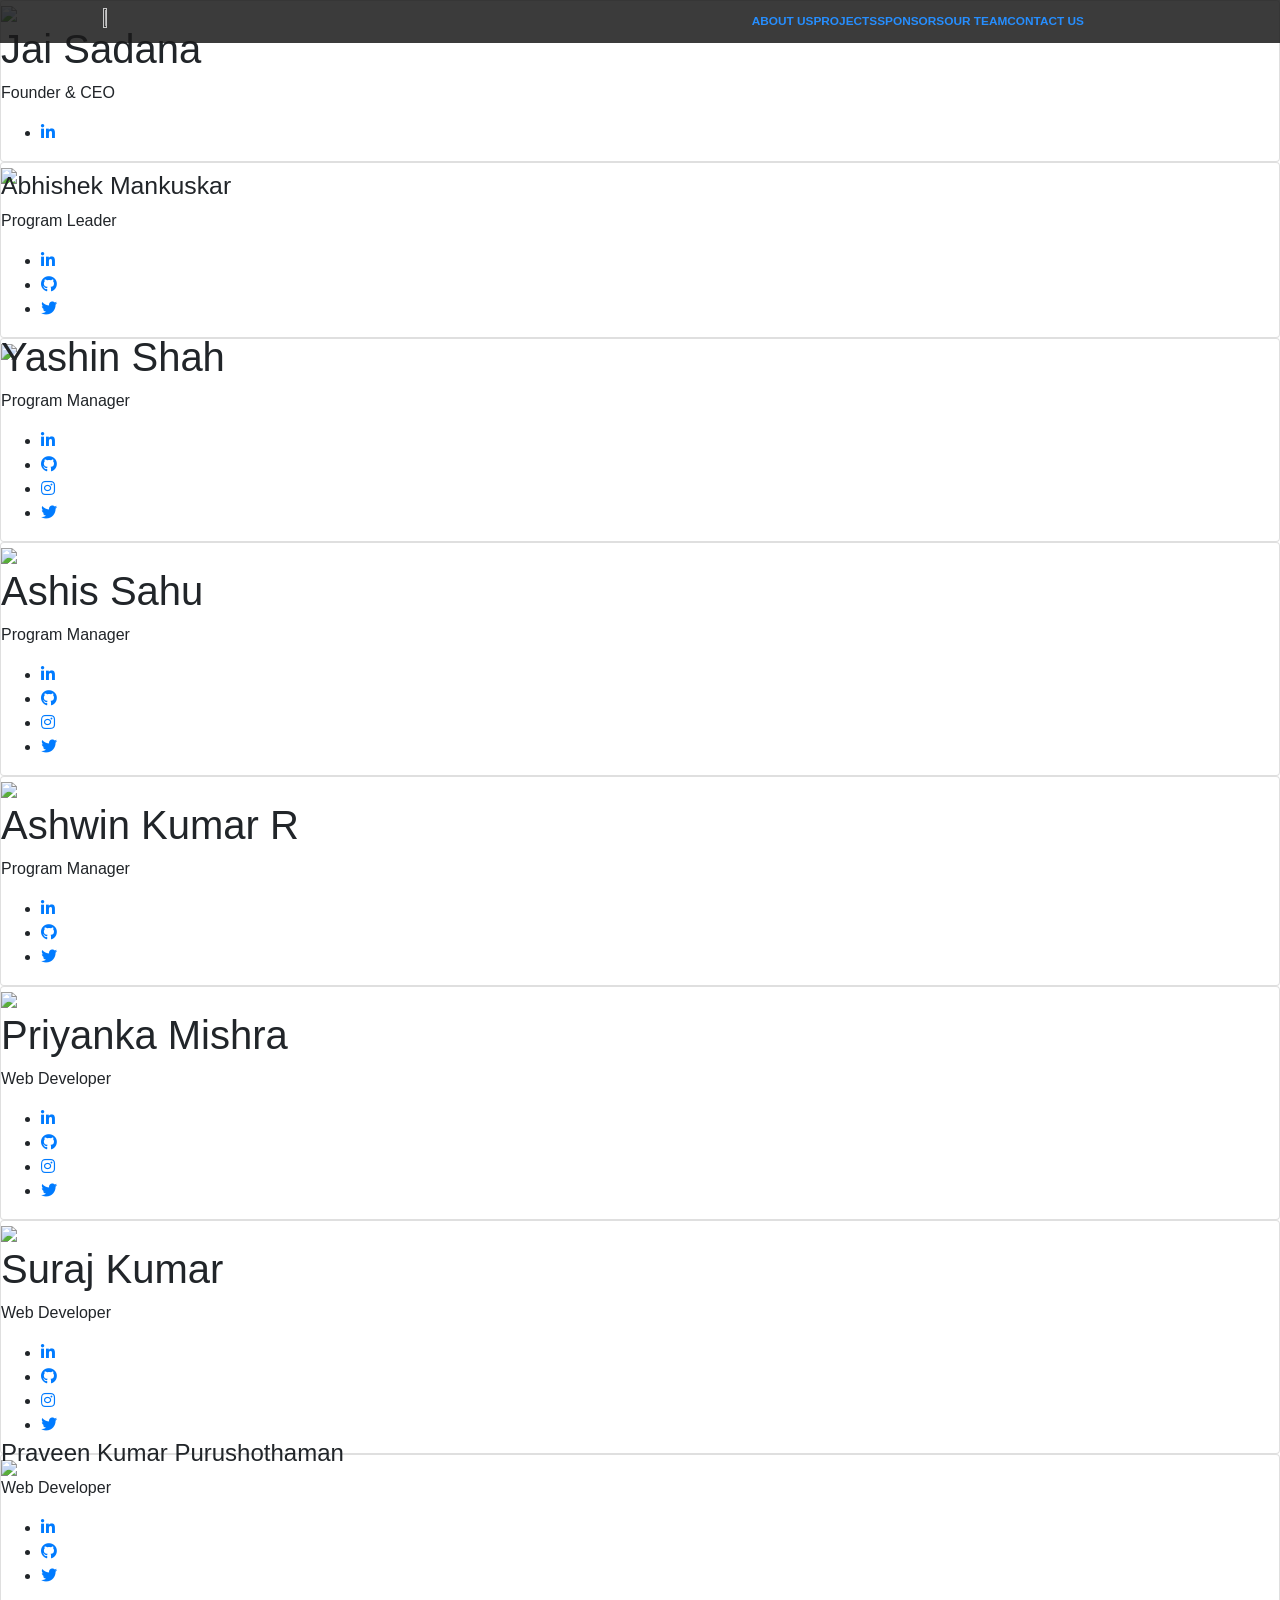
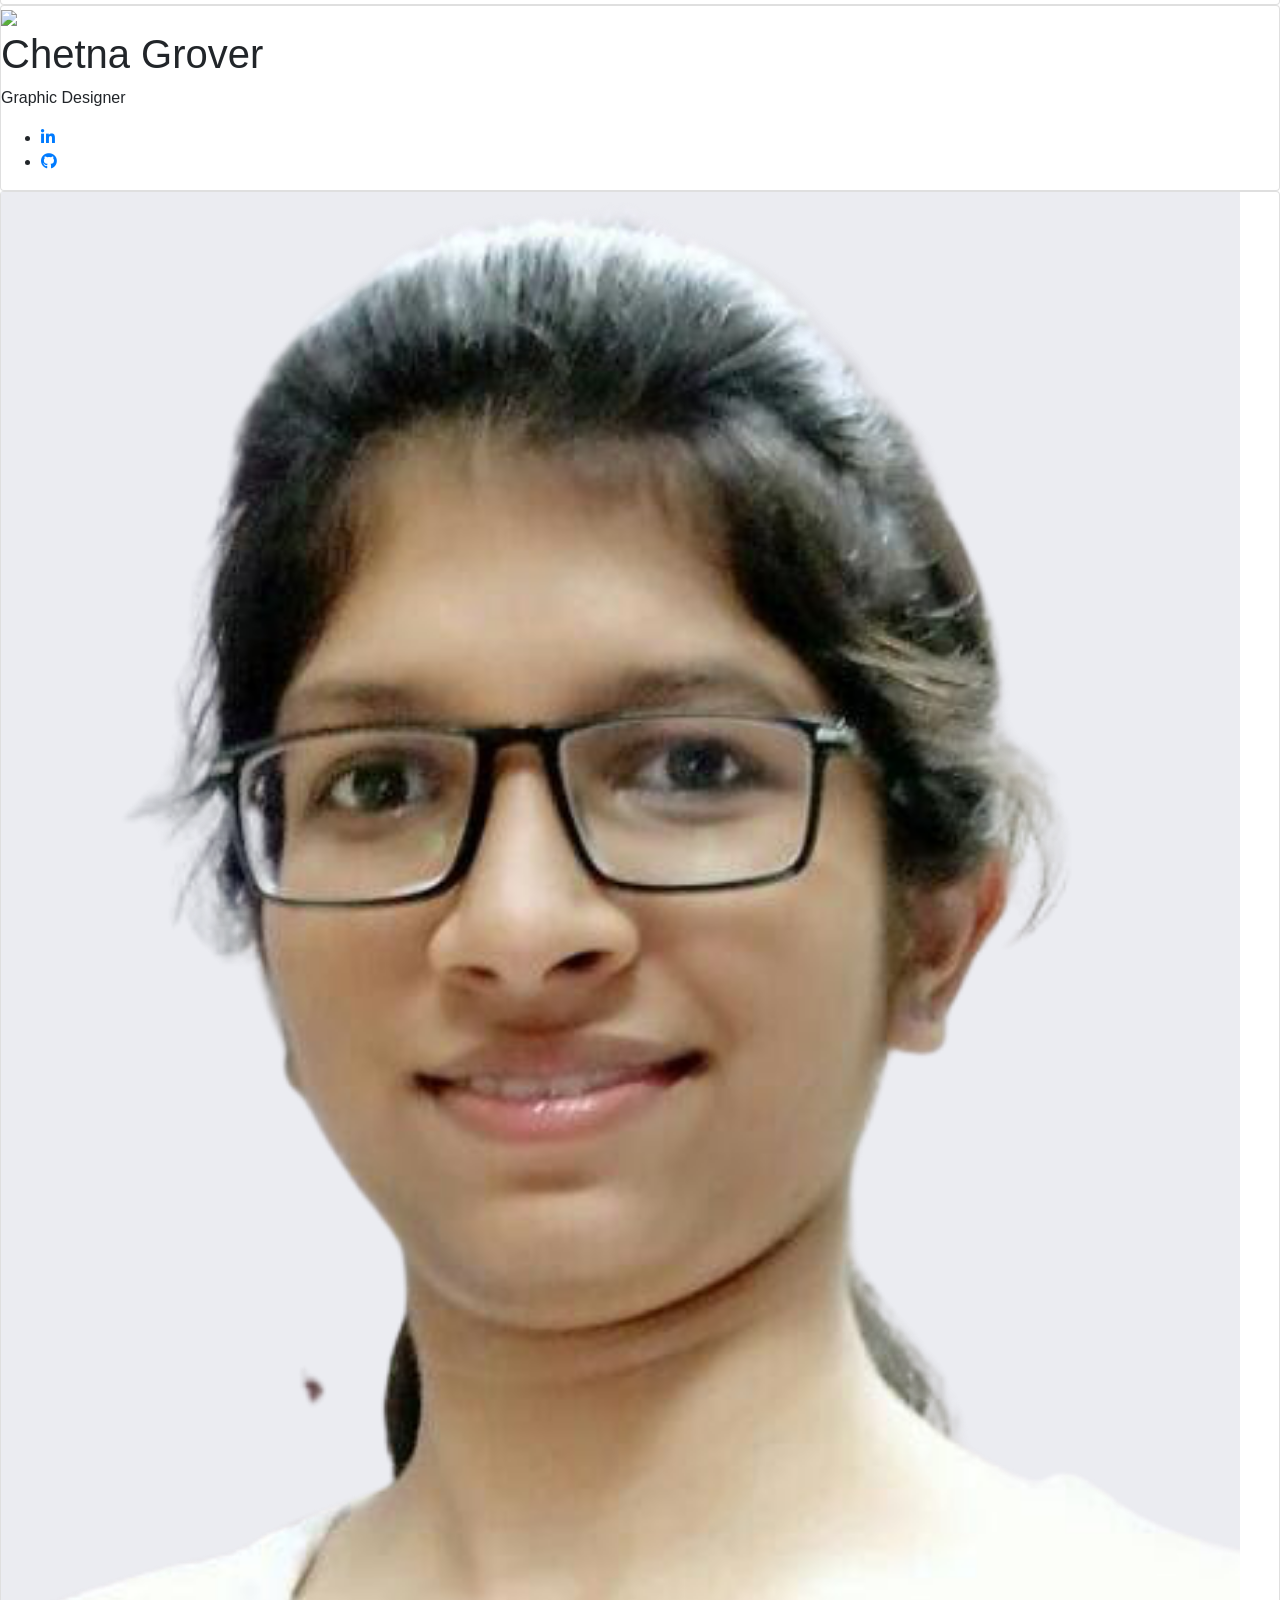
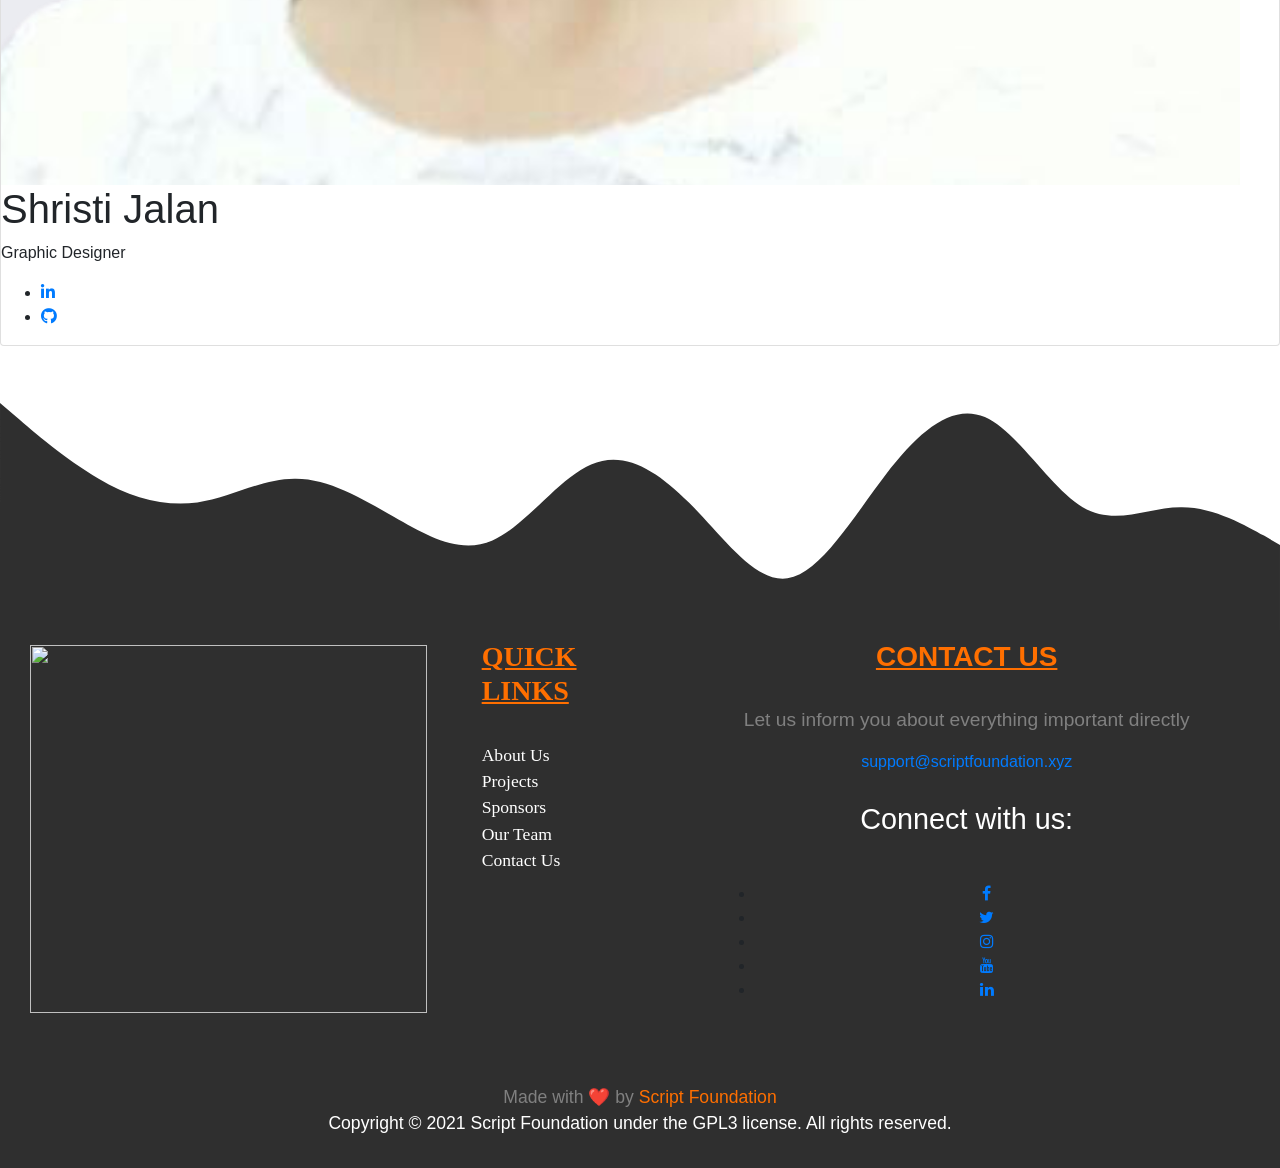
==== Team/index.html @ 2dbaf643 "Update index.html" ====
<!DOCTYPE html>
<html>
<head>
	<meta charset="utf-8">
	<meta name="viewport" content="width=device-width">
	<title>Our Team</title>
    <link rel="shortcut icon"  href="logo2.svg">
    <link rel="stylesheet" href="https://maxcdn.bootstrapcdn.com/bootstrap/4.4.1/css/bootstrap.min.css">
    <script src="https://ajax.googleapis.com/ajax/libs/jquery/3.5.1/jquery.min.js"></script>
    <script src="https://maxcdn.bootstrapcdn.com/bootstrap/4.4.1/js/bootstrap.min.js"></script>
	<link rel="stylesheet" type="text/css" href="style.css">
	<link rel="stylesheet" href="https://use.fontawesome.com/releases/v5.5.0/css/all.css" integrity="sha384-B4dIYHKNBt8Bc12p+WXckhzcICo0wtJAoU8YZTY5qE0Id1GSseTk6S+L3BlXeVIU" crossorigin="anonymous">
    <link rel="stylesheet" href="https://cdnjs.cloudflare.com/ajax/libs/font-awesome/4.7.0/css/font-awesome.min.css">
</head>
<body>

<nav class="navbar navbar-expand-lg navbar-light fixed-top" style="  background:#191919;
     opacity: 0.85;">
  <button class="navbar-toggler" type="button" data-toggle="collapse" data-target="#navbarSupportedContent" aria-controls="navbarSupportedContent" aria-expanded="false" aria-label="Toggle navigation">
    <span class="navbar-toggler-icon"></span>
  </button>
  <img src="logo2.svg" width="4.5%" height="4.4%" style="margin-left: 7%">

  <div class="collapse navbar-collapse justify-content-end" id="navbarSupportedContent">
    <ul id="navbar" class="navbar-nav " style="font-size: 0.74em;font-weight: bolder;">
      <li>
        <a id="nav"  href="../index.html#about">ABOUT US<span class="sr-only">(current)</span></a>
      </li>
      <li >
        <a id="nav"  href="../Project/index.html">PROJECTS</a>
      </li>

      <li >
        <a id="nav"   href="../index.html#sponsor">SPONSORS</a>
      </li>

       <li>
        <a id="nav"  href="#">OUR TEAM</a>
      </li>

       <li style="margin-right: 180px;" >
        <a id="nav"   href="#contact">CONTACT US</a>
      </li>
    </ul>
  </div>
</nav>


<div class="wrap">
   <div class="containers">

    <div class="card">
    <div class="imgbx">
        <img src="jai.png">

    </div>


        <h1>Jai Sadana</h1>
        <p>Founder & CEO</p>
      <div class="content">
        <div class="social-icons">
              <ul>
                    <li>
                       <a href="https://www.linkedin.com/in/priyanka-mishra-0068751a1/">
                            <i class="fab fa-linkedin-in"></i>
                        </a>
                    </li>



                </ul>
            </div>
    </div>

    </div>

<!-- 2 -->

    <div class="card">
    <div class="imgbx">
        <img src="abhi.png">
    </div>

        <h1 style="font-size: 1.55em;margin-top: -16px;">Abhishek Mankuskar</h1>
        <p>Program Leader</p>
        <div class="content">
        <div class="social-icons">
         <ul>
                    <li>
                       <a href="https://www.linkedin.com/in/abhishek-mankuskar-03790018b/">
                            <i class="fab fa-linkedin-in"></i>
                        </a>
                    </li>

                    <li>
                        <a href="https://github.com/abhishekmankuskar">
                            <i class="fab fa-github"></i>

                        </a>
                    </li>


                    <li>
                        <a href="https://twitter.com/home">
                            <i class="fab fa-twitter"></i>
                        </a>
                    </li>

                </ul>
            </div>

    </div>
    </div>


<!-- 3 -->

    <div class="card">
    <div class="imgbx">
        <img src="yasin.png">
    </div>

        <h1 style="margin-top: -30px;">Yashin Shah</h1>
        <p>Program Manager</p>
        <div class="content">
        <div class="social-icons">
         <ul>
                    <li>
                       <a href="https://www.linkedin.com/in/yasinshah9598">
                            <i class="fab fa-linkedin-in"></i>
                        </a>
                    </li>

                    <li>
                        <a href="https://github.com/Yasin-Shah">
                            <i class="fab fa-github"></i>

                        </a>
                    </li>
                    <li>
                        <a href="https://Instagram.com/yasin_s_h_a_h/">
                          <i class="fab fa-instagram"></i>
                        </a>
                    </li>

                      <li>
                        <a href="https://twitter.com/yasin9598">
                            <i class="fab fa-twitter"></i>
                        </a>
                    </li>

                </ul>
            </div>

    </div>
    </div>


    <!-- 4 -->

    <div class="card">
    <div class="imgbx">
        <img src="ashis.png">
    </div>

        <h1>Ashis Sahu</h1>
        <p>Program Manager</p>
         <div class="content">
        <div class="social-icons">


                <ul>
                    <li>
                       <a href="https://www.linkedin.com/in/ashishsahu2/">
                            <i class="fab fa-linkedin-in"></i>
                        </a>
                    </li>

                    <li>
                        <a href="https://github.com/ashishsahu1">
                            <i class="fab fa-github"></i>

                        </a>
                    </li>
                    <li>
                        <a href="https://www.instagram.com/ashish_sahu99//">
                          <i class="fab fa-instagram"></i>
                        </a>
                    </li>

                    <li>
                        <a href="https://twitter.com/myself_Ashish_">
                            <i class="fab fa-twitter"></i>
                        </a>
                    </li>

                </ul>
            </div>

    </div>
    </div>






      <div class="card">
  <div class="imgbx">
    <img src="ashwin.jpg">
  </div>
    <h1>Ashwin Kumar R</h1>
    <p>Program Manager</p>
  <div class="content">


    <div class="social-icons">
           <ul>
                    <li>
                       <a href="https://www.linkedin.com/in/ashwinkumarramasamy/">
                            <i class="fab fa-linkedin-in"></i>
                        </a>
                    </li>

                    <li>
                        <a href="https://github.com/Ash515">
                            <i class="fab fa-github"></i>

                        </a>
                    </li>


                      <li>
                        <a href="https://twitter.com/RamasamyAshwin">
                            <i class="fab fa-twitter"></i>
                        </a>
                    </li>

                </ul>
            </div>

  </div>
  </div>

    <!-- 5 -->





    <!-- 6 -->

    <div class="card">
    <div class="imgbx">
        <img src="priya.png">
    </div>

        <h1>Priyanka Mishra</h1>
        <p>Web Developer</p>
        <div class="content">
        <div class="social-icons">
        <ul>
                    <li>
                       <a href="https://www.linkedin.com/in/priyanka-mishra-programmer/">
                            <i class="fab fa-linkedin-in"></i>
                        </a>
                    </li>

                    <li>
                        <a href="https://github.com/dazzleprogrammer">
                            <i class="fab fa-github"></i>

                        </a>
                    </li>
                    <li>
                        <a href="https://www.instagram.com/priyankamishraa_/">
                          <i class="fab fa-instagram"></i>
                        </a>
                    </li>

                      <li>
                        <a href="https://twitter.com/priyankamissra">
                            <i class="fab fa-twitter"></i>
                        </a>
                    </li>

                </ul>
            </div>

    </div>
    </div>


    <!-- 7 -->

    <div class="card">
    <div class="imgbx">
        <img src="suraj.png">
    </div>

        <h1>Suraj Kumar</h1>
        <p>Web Developer</p>
         <div class="content">
        <div class="social-icons">
           <ul>
                    <li>
                       <a href="https://www.linkedin.com/in/kumar-suraj-7057321a6/">
                            <i class="fab fa-linkedin-in"></i>
                        </a>
                    </li>

                    <li>
                        <a href="https://github.com/Surajkumar98012">
                            <i class="fab fa-github"></i>

                        </a>
                    </li>
                    <li>
                        <a href="https://www.instagram.com/suraj_parmar09/">
                          <i class="fab fa-instagram"></i>
                        </a>
                    </li>

                      <li>
                        <a href="https://twitter.com/Surajku61172147?s=08">
                            <i class="fab fa-twitter"></i>
                        </a>
                    </li>

                </ul>
            </div>

    </div>
    </div>






    <div class="card">
    <div class="imgbx">
        <img src="praveen.jpg">
    </div>
    <h1 style="font-size:1.5em;margin-top: -40px;">Praveen Kumar Purushothaman</h1>
    <p>Web Developer</p>
    <div class="content">


        <div class="social-icons">
               <ul>
                    <li>
                       <a href="https://www.linkedin.com/in/praveentech/?originalSubdomain=uk">
                            <i class="fab fa-linkedin-in"></i>
                        </a>
                    </li>

                    <li>
                        <a href="https://github.com/praveenscience">
                            <i class="fab fa-github"></i>

                        </a>
                    </li>

                    <li>
                        <a href="https://twitter.com/praveenscience">
                            <i class="fab fa-twitter"></i>
                        </a>
                    </li>


                </ul>
            </div>

    </div>
    </div>

    <!-- 8 -->

    <div class="card">
    <div class="imgbx">
        <img src="chetna.png">
    </div>

        <h1>Chetna Grover</h1>
        <p>Graphic Designer</p>
        <div class="content">
        <div class="social-icons">
               <ul>
                    <li>
                       <a href="https://www.linkedin.com/in/chetna-grover-613a581a4/">
                            <i class="fab fa-linkedin-in"></i>
                        </a>
                    </li>

                    <li>
                        <a href="https://github.com/chetnagrover00">
                            <i class="fab fa-github"></i>

                        </a>
                    </li>


                </ul>
            </div>

    </div>
    </div>

    <!-- 9 -->

    <div class="card">
    <div class="imgbx">
        <img src="shristy.png">
    </div>

        <h1>Shristi Jalan</h1>
        <p>Graphic Designer</p>
            <div class="content">
        <div class="social-icons">


                <ul>
                    <li>
                       <a href="https://www.linkedin.com/in/shristijalan/">
                            <i class="fab fa-linkedin-in"></i>
                        </a>
                    </li>

                    <li>
                        <a href="https://github.com/ShristiJalan">
                            <i class="fab fa-github"></i>

                        </a>
                    </li>
                    

                </ul>
            </div>

    </div>
    </div>

    </div>


</div>


    <footer class="page-footer font-small indigo" id="contact">
  <!-- Footer Links -->
<svg xmlns="http://www.w3.org/2000/svg" viewBox="0 0 1440 320"><path fill="#2F2F2F" fill-opacity="1" d="M0,64L18.5,80C36.9,96,74,128,111,149.3C147.7,171,185,181,222,176C258.5,171,295,149,332,149.3C369.2,149,406,171,443,192C480,213,517,235,554,218.7C590.8,203,628,149,665,133.3C701.5,117,738,139,775,176C812.3,213,849,267,886,261.3C923.1,256,960,192,997,144C1033.8,96,1071,64,1108,80C1144.6,96,1182,160,1218,181.3C1255.4,203,1292,181,1329,181.3C1366.2,181,1403,203,1422,213.3L1440,224L1440,320L1421.5,320C1403.1,320,1366,320,1329,320C1292.3,320,1255,320,1218,320C1181.5,320,1145,320,1108,320C1070.8,320,1034,320,997,320C960,320,923,320,886,320C849.2,320,812,320,775,320C738.5,320,702,320,665,320C627.7,320,591,320,554,320C516.9,320,480,320,443,320C406.2,320,369,320,332,320C295.4,320,258,320,222,320C184.6,320,148,320,111,320C73.8,320,37,320,18,320L0,320Z"></path></svg>
  <div class="container-fluid" style="background:rgb(47,47,47); padding-bottom: 40px;">
  <!-- Grid row -->
    <div class="row">
      <div class="col-md-4" style="margin: 15px;text-transform: uppercase;font-family:Candara;font-size: 0.8em;color: white;">
         <img width="100%" height="100%" src="logofooter.png">
      </div>

      <div id="quick_link" class="col-md-2" style="margin: 10px;font-family:Candara;font-size: 1.1em;color: white;">
        <h3 style="color:#ff6f00;font-weight: bolder;text-decoration: underline;">QUICK LINKS</h3>
        <br>
        <a class="link_hover" style="color: white;text-decoration: none;" href="../index.html#about">About Us</a><br>
        <a class="link_hover" style="color: white;text-decoration: none;" href="../Project/index.html">Projects</a><br>
        <a class="link_hover" style="color: white;text-decoration: none;" href="../index.html#sponsor">Sponsors</a><br>
        <a class="link_hover" style="color: white;text-decoration: none;" href="#">Our Team</a><br>
        <a class="link_hover" style="color: white;text-decoration: none;" href="#contact">Contact Us</a>

      </div>

      <div class="col-md-5" style="margin: 10px;text-align: center;">
        <h3 style="color: #ff6f00;font-weight: bolder;text-decoration: underline;text-align: center;">CONTACT US</h3><br>

        <p style="color: grey;font-size: 1.2em;">Let us inform you about everything important directly</p>
        <a id="mail" href="mailto:support@scriptfoundation.xyz">support@scriptfoundation.xyz</a>

       <!--  <input  Size= 27; type="text" name="email" placeholder="Enter your email">
        <a style="background:#ff6f00;padding-top: 8px;padding-bottom: 9px;margin-left: -5px; " href="mailto:abhishek@www.swoc.tech"><img width="10%" height="12%" style="padding: 4px;" src="telegram-plane-brands.svg"></a> -->
        <br>
        <br>

        <div class="social-menu">
  <p style="font-size: 1.8em;color: white;text-align: center;">Connect with us:</p><br>
  <ul>
    <li><a href="https://www.facebook.com/scriptfoundationindia" target="_blank"><i class="fa fa-facebook"></i></a></li>
    <li><a href="https://twitter.com/scriptfoundati1?lang=en" target="_blank"><i class="fa fa-twitter"></i></a></li>
    <li><a href="https://www.instagram.com/script.foundation/" target="_blank"><i class="fa fa-instagram"></i></a></li>
    <li><a href="https://www.youtube.com/channel/UC4OVJeHogUQDHws7AKG7dMA" target="_blank"><i class="fa fa-youtube"></i></a></li>
    <li><a href="https://www.linkedin.com/company/scriptfoundation/mycompany/" target="_blank"><i class="fa fa-linkedin"></i></a></li>
  </ul>
</div>

     </div>




    </div>
  </div>
  <div class="footer-copyright text-center py-3" style="background-color:rgb(47,47,47);color: grey;font-size: 1.1em;line-height: 1.5em;" >Made with  &#10084;  by  <a style="color: #ff6f00" href="https://scriptindia.org/">Script Foundation</a> <br>
    <p style="color: white;"> Copyright © 2021 Script Foundation under the GPL3 license. All rights reserved.</p>
  </div>


</footer>



</body>
</html>
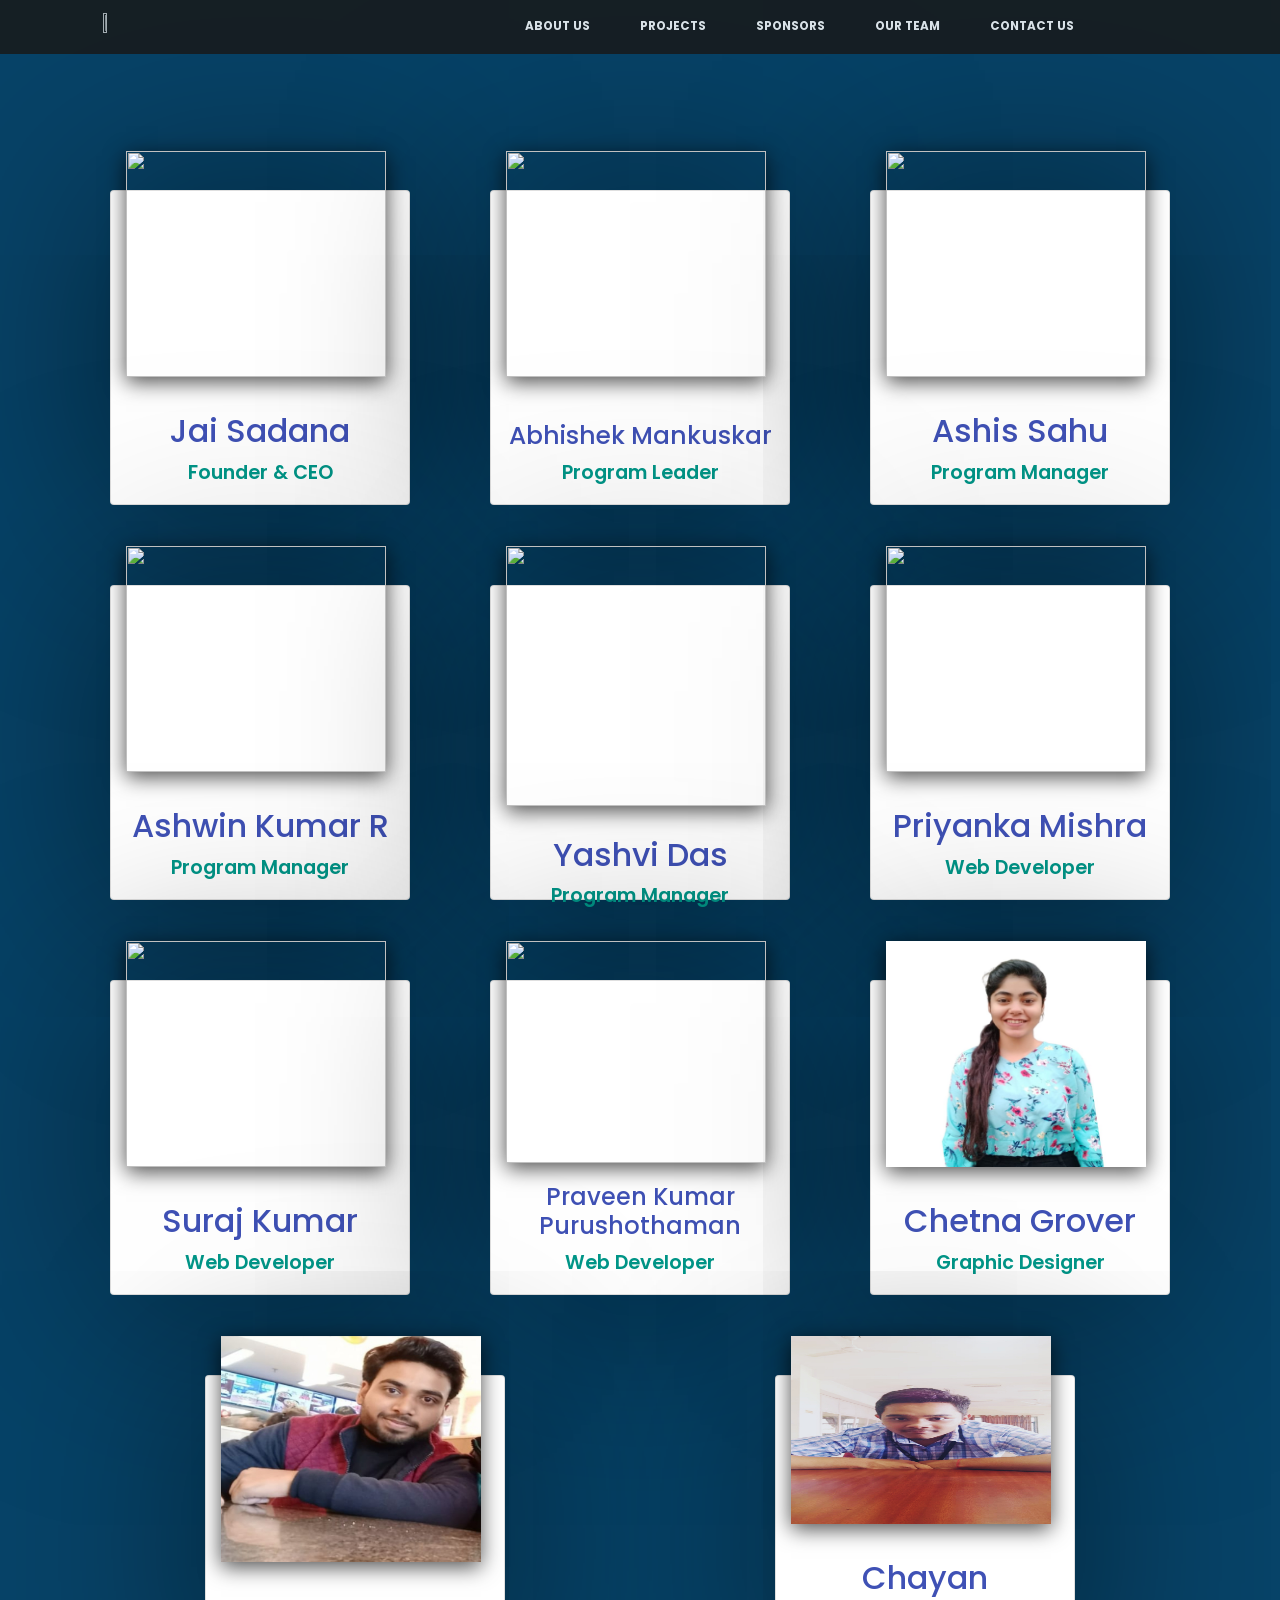
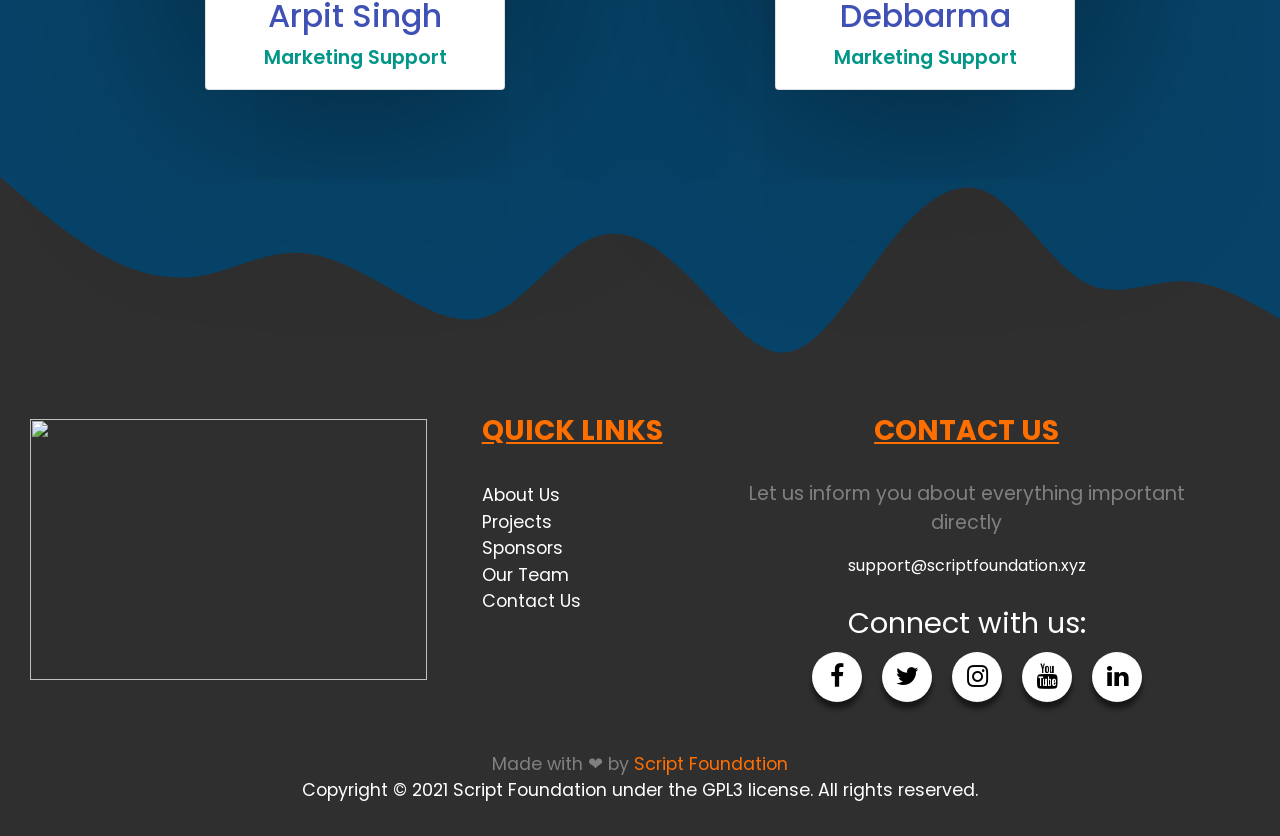
==== commit 65d90d10: "Update index.html" ====
--- a/Team/index.html
+++ b/Team/index.html
@@ -116,45 +116,7 @@
 
 <!-- 3 -->
 
-    <div class="card">
-    <div class="imgbx">
-        <img src="yasin.png">
-    </div>
-
-        <h1 style="margin-top: -30px;">Yashin Shah</h1>
-        <p>Program Manager</p>
-        <div class="content">
-        <div class="social-icons">
-         <ul>
-                    <li>
-                       <a href="https://www.linkedin.com/in/yasinshah9598">
-                            <i class="fab fa-linkedin-in"></i>
-                        </a>
-                    </li>
-
-                    <li>
-                        <a href="https://github.com/Yasin-Shah">
-                            <i class="fab fa-github"></i>
-
-                        </a>
-                    </li>
-                    <li>
-                        <a href="https://Instagram.com/yasin_s_h_a_h/">
-                          <i class="fab fa-instagram"></i>
-                        </a>
-                    </li>
-
-                      <li>
-                        <a href="https://twitter.com/yasin9598">
-                            <i class="fab fa-twitter"></i>
-                        </a>
-                    </li>
-
-                </ul>
-            </div>
-
-    </div>
-    </div>
+    
 
 
     <!-- 4 -->
@@ -244,6 +206,45 @@
   </div>
 
     <!-- 5 -->
+	   <div class="card">
+    <div class="imgbx">
+        <img src="yasin.png">
+    </div>
+
+        <h1 style="margin-top: -30px;">Yashvi Das</h1>
+        <p>Program Manager</p>
+        <div class="content">
+        <div class="social-icons">
+         <ul>
+                  <!--  <li>
+                       <a href="https://www.linkedin.com/in/yashvi-das">
+                            <i class="fab fa-linkedin-in"></i>
+                        </a>
+                    </li>
+
+                    <li>
+                        <a href="https://github.com/Yasvi">
+                            <i class="fab fa-github"></i>
+
+                        </a>
+                    </li>
+                    <li>
+                        <a href="https://Instagram.com/yashvi/">
+                          <i class="fab fa-instagram"></i>
+                        </a>
+                    </li>
+
+                      <li>
+                        <a href="https://twitter.com/yashvi">
+                            <i class="fab fa-twitter"></i>
+                        </a>
+                    </li> -->
+
+                </ul>
+            </div>
+
+    </div>
+    </div>
 
 
 
@@ -380,7 +381,7 @@
 
     <div class="card">
     <div class="imgbx">
-        <img src="chetna.png">
+        <img src="chetna.jpg">
     </div>
 
         <h1>Chetna Grover</h1>
@@ -412,26 +413,38 @@
 
     <div class="card">
     <div class="imgbx">
-        <img src="shristy.png">
-    </div>
-
-        <h1>Shristi Jalan</h1>
-        <p>Graphic Designer</p>
+        <img src="arpit.png">
+    </div>
+
+        <h1>Arpit Singh</h1>
+        <p>Marketing Support</p>
             <div class="content">
         <div class="social-icons">
 
 
                 <ul>
                     <li>
-                       <a href="https://www.linkedin.com/in/shristijalan/">
-                            <i class="fab fa-linkedin-in"></i>
-                        </a>
-                    </li>
-
-                    <li>
-                        <a href="https://github.com/ShristiJalan">
-                            <i class="fab fa-github"></i>
-
+                       <a href="https://www.linkedin.com/in/arpitsingh0282/">
+                            <i class="fab fa-linkedin-in"></i>
+                        </a>
+                    </li>
+
+                    <li>
+                        <a href="https://github.com/arpit282">
+                            <i class="fab fa-github"></i>
+
+                        </a>
+                    </li>
+			
+		    <li>
+                        <a href="https://www.instagram.com/raise_your_self/">
+                          <i class="fab fa-instagram"></i>
+                        </a>
+                    </li>
+			
+		    <li>
+                        <a href="https://arpitsingh282.medium.com/">
+                          <i class="fab fa-medium"></i>
                         </a>
                     </li>
                     
@@ -441,6 +454,50 @@
 
     </div>
     </div>
+	   
+	   
+<!-- 10 -->
+	   
+	   <div class="card">
+    <div class="imgbx">
+        <img src="chayan.jpg">
+    </div>
+
+        <h1>Chayan Debbarma</h1>
+        <p>Marketing Support</p>
+            <div class="content">
+        <div class="social-icons">
+
+
+                <ul>
+                    <li>
+                       <a href="https://www.linkedin.com/in/chayan-debbarma/">
+                            <i class="fab fa-linkedin-in"></i>
+                        </a>
+                    </li>
+
+                    <li>
+                        <a href=" https://github.com/Chayan-11">
+                            <i class="fab fa-github"></i>
+
+                        </a>
+                    </li>
+			
+		    <li>
+                        <a href="https://twitter.com/be_it_chayan">
+                          <i class="fab fa-twitter"></i>
+                        </a>
+                    </li>
+                    
+
+                </ul>
+            </div>
+
+    </div>
+    </div>
+	   
+	   <!-- 11 -->
+	   <!-- 12 -->
 
     </div>
 
--- a/Team/style.css
+++ b/Team/style.css
@@ -0,0 +1,252 @@
+@import url('https://fonts.googleapis.com/css2?family=Poppins:wght@300;400;500;600;700;800;900&display=swap');
+*
+{
+	margin: 0;
+	padding: 0;
+	font-family: 'Poppins', sans-serif;
+}
+
+body
+{
+  margin: 0;
+  padding: 0;
+	background-color:#074368;
+}
+
+.wrap{
+  display: flex;
+  padding-top: 80px;
+  justify-content: center;
+  align-items: center;
+}
+    li{
+      color: white;
+      padding: 10px;
+      margin-right: 30px;
+    }
+    a{
+      color: white;
+    }
+    #nav{
+      color: white;
+    }
+    #nav:hover{
+      color: black;
+      text-decoration: none;
+      background-color: white;
+      border-radius: 45px;
+      padding: 7px;
+    }
+
+.containers{
+  position: relative;
+  width: 1200px;
+  display: flex;
+  justify-content: center;
+  align-items: center;
+  flex-wrap: wrap;
+  padding: 30px;
+}
+
+.containers .card{
+  position: relative;
+  width: 300px;
+  height: 315px;
+  background-color: #fff;
+  padding: 20px 15px;
+  margin:auto;
+  margin-top: 80px;
+  display: flex;
+  flex-direction: column;
+  box-shadow: 0 5px 202px rgba(0, 0, 0, 0.5);
+  transition: 0.3s ease-in-out;
+  text-align: center;
+}
+
+
+.containers .card h1{
+  color:#3F51B5;
+  font-size: 2em;
+  margin-top: -25px;
+  }
+
+.containers .card  p{
+  color:#009688;
+  font-size:1.2em;
+  font-weight:600;
+  padding-bottom: 45px;
+}
+
+.containers .card:hover{
+  height: 420px;
+  box-shadow: 0 50px 204px #03a9f4;
+
+}
+
+.containers .card .imgbx{
+
+   position: relative;
+   width: 260px;
+   height: 260px;
+   top: -60px;
+   left: 0px;
+   z-index: 1;
+   box-shadow: 0 5px 20px rgba(0, 0, 0, 0.7);
+
+}
+
+.containers .card:hover .imgbx{
+
+  box-shadow: 0 5px 50px #06d2bf;
+
+}
+
+.containers .card .imgbx img{
+  max-width: 100%;
+  border-radius: 0px;
+  height: 100%;
+  width: 100%;
+  position: absolute;
+  left: 0%;
+
+
+}
+
+.containers .card .content{
+  position: relative;
+  margin-top: -140px;
+  padding: 10px 15px;
+  text-align: center;
+  color: #111;
+  visibility: hidden;
+  opacity: 0;
+  transition: 0.3s ease-in-out;
+}
+
+.containers .card:hover .content{
+
+  visibility: visible;
+  opacity: 1;
+  margin-top: -50px;
+  transition-delay: 0.3s;
+}
+
+
+
+.containers .card .content h2{
+  color: #3F51B5;
+  font-size: 1.4em;
+
+}
+
+.social-icons ul{
+  margin-bottom: -10px;
+}
+
+
+.social-icons li a i{
+    padding: 5px;
+    font-size: 1.1rem;
+    border-radius: 50%;
+    color: black;
+    text-decoration: none;
+}
+.social-icons li a i:hover {
+    box-shadow: 0px 0px 6px 4px #03A9F4;
+
+
+}
+.social-icons li {
+    display: inline-block;
+    margin: 10px 8px 8px 0px;
+    font-weight: 100;
+}
+
+
+body::-webkit-scrollbar {
+  width: 12px;               /* width of the entire scrollbar */
+}
+
+body::-webkit-scrollbar-track {
+  background:rgb(250,250,250);        /* color of the tracking area */
+}
+
+body::-webkit-scrollbar-thumb {
+  background-color: rgba(0,0,0,0.6);    /* color of the scroll thumb */
+  border-radius: 20px;       /* roundness of the scroll thumb */
+  /* creates padding around scroll thumb */
+}
+
+
+input{
+  padding: 6px;
+}
+
+.link_hover{
+  color: #ff6f00;
+}
+
+.social-menu ul {
+    position: absolute;
+    top: 97%;
+    left: 52%;
+    transform: translate(-50%, -50%);
+    padding: 0;
+    margin: 0;
+    display: flex;
+}
+.social-menu ul li {
+    list-style: none;
+    margin: 0px;
+}
+.social-menu ul li .fa {
+    color: #000000;
+    font-size: 25px;
+    line-height: 50px;
+    transition: .5s;
+}
+.social-menu ul li .fa:hover {
+    color: #ffffff;
+}
+.social-menu ul li a {
+    position: relative;
+    display: block;
+    width: 50px;
+    height: 50px;
+    border-radius: 50%;
+    background-color: white;
+    text-align: center;
+    transition: 0.5s;
+    transform: translate(0,0px);
+    box-shadow: 0px 7px 5px rgba(0, 0, 0, 0.5);
+}
+.social-menu ul li a:hover {
+    transform: rotate(0deg) skew(0deg) translate(0, -10px);
+}
+.social-menu ul li:nth-child(1) a:hover {
+    background-color: #3b5999;
+}
+.social-menu ul li:nth-child(2) a:hover {
+    background-color: #55acee;
+}
+.social-menu ul li:nth-child(3) a:hover {
+    background-color: #e4405f;
+}
+.social-menu ul li:nth-child(4) a:hover {
+    background-color: #cd201f;
+}
+.social-menu ul li:nth-child(5) a:hover {
+    background-color: #0077B5;
+}
+
+
+
+
+
+
+a:hover{
+  color: rgb(145,135,165);
+  text-decoration: none;
+}
+
+
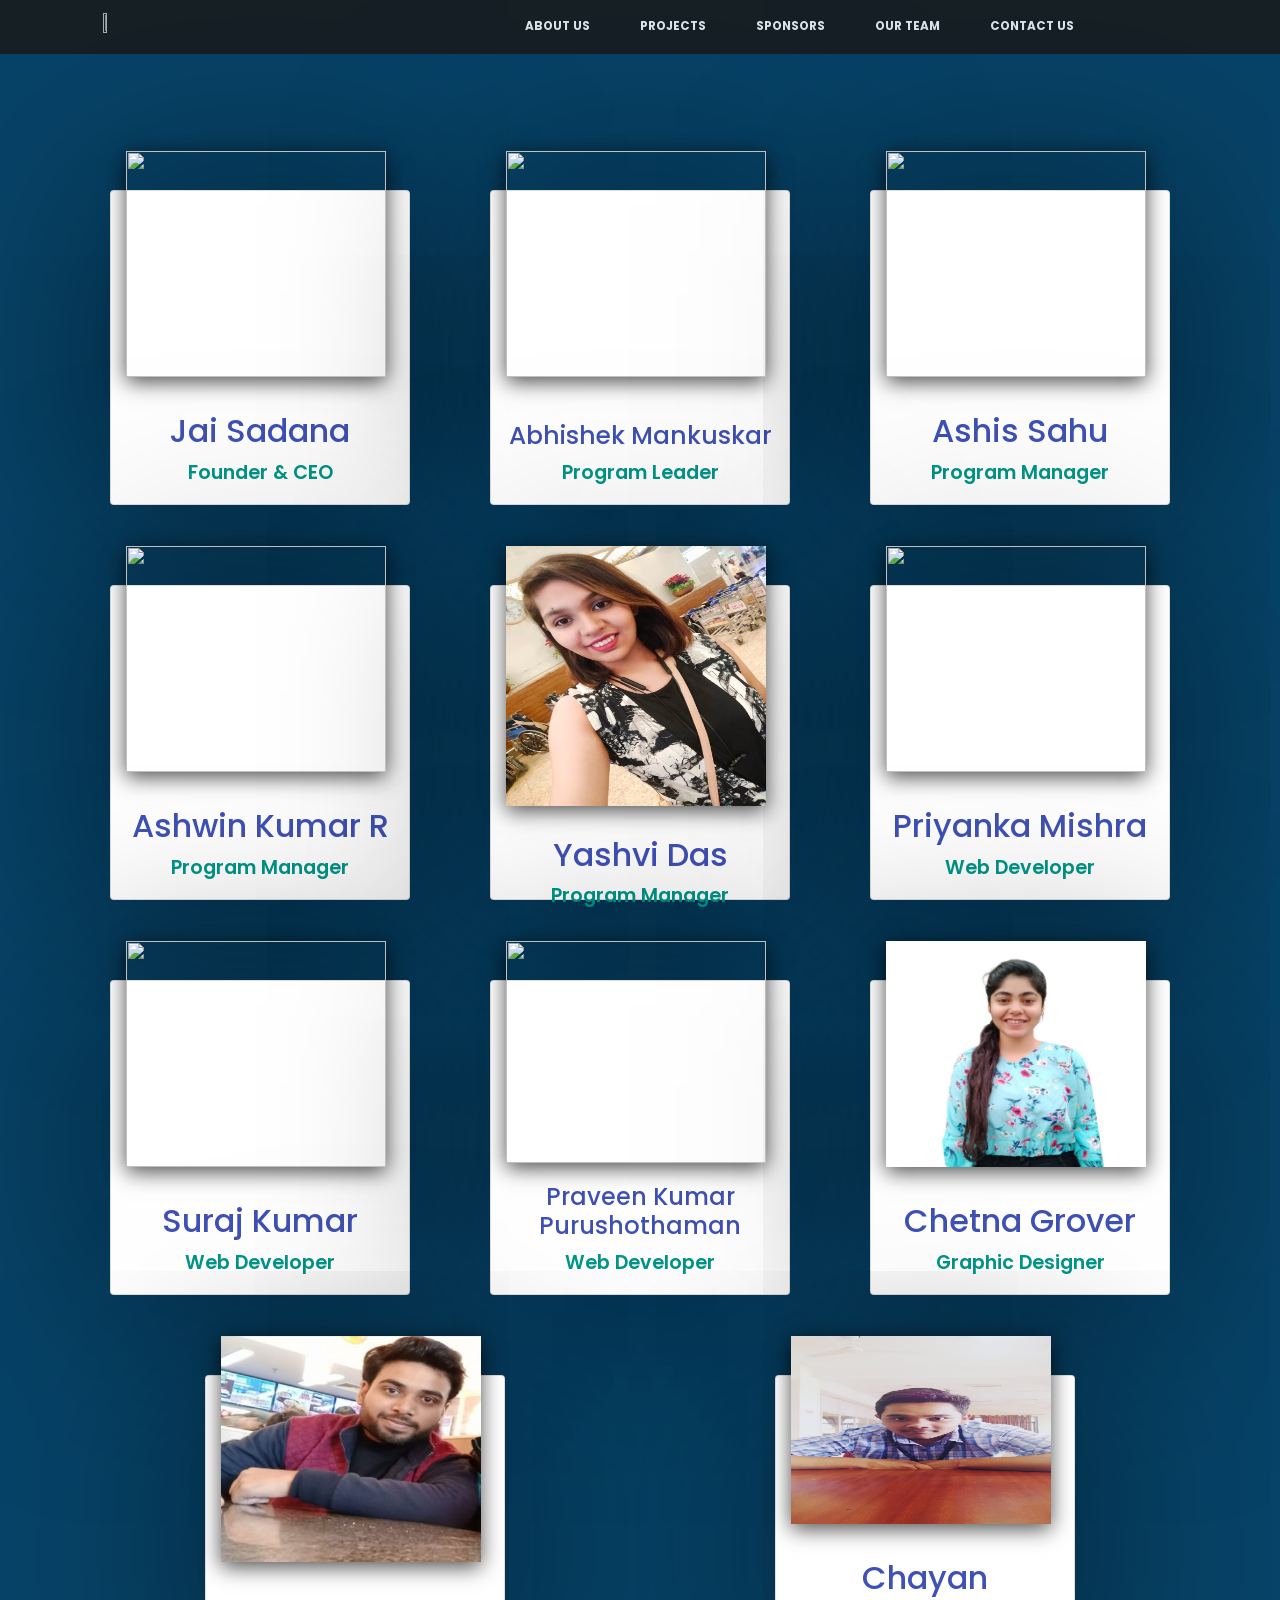
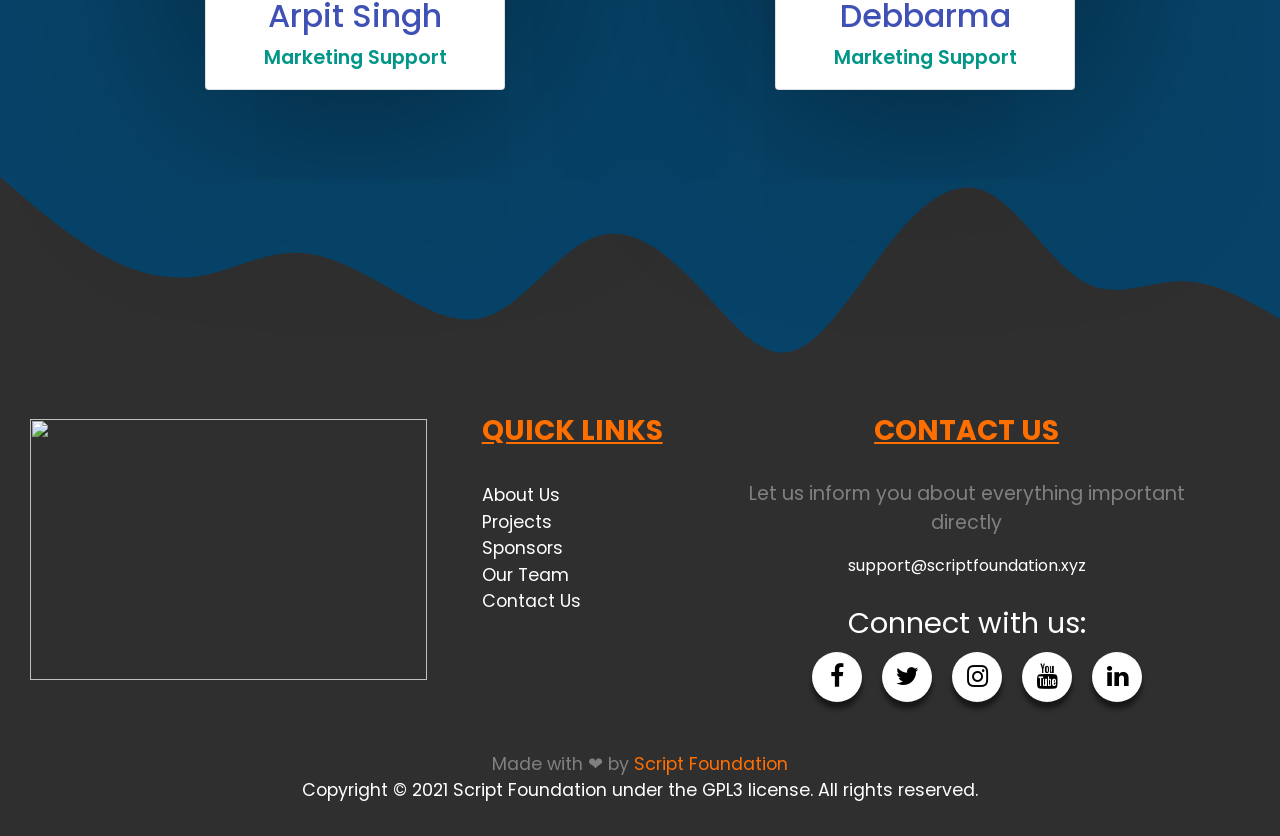
==== commit e2bf8462: "Update index.html" ====
--- a/Team/index.html
+++ b/Team/index.html
@@ -208,7 +208,7 @@
     <!-- 5 -->
 	   <div class="card">
     <div class="imgbx">
-        <img src="yasin.png">
+        <img src="yashvi.jpg">
     </div>
 
         <h1 style="margin-top: -30px;">Yashvi Das</h1>
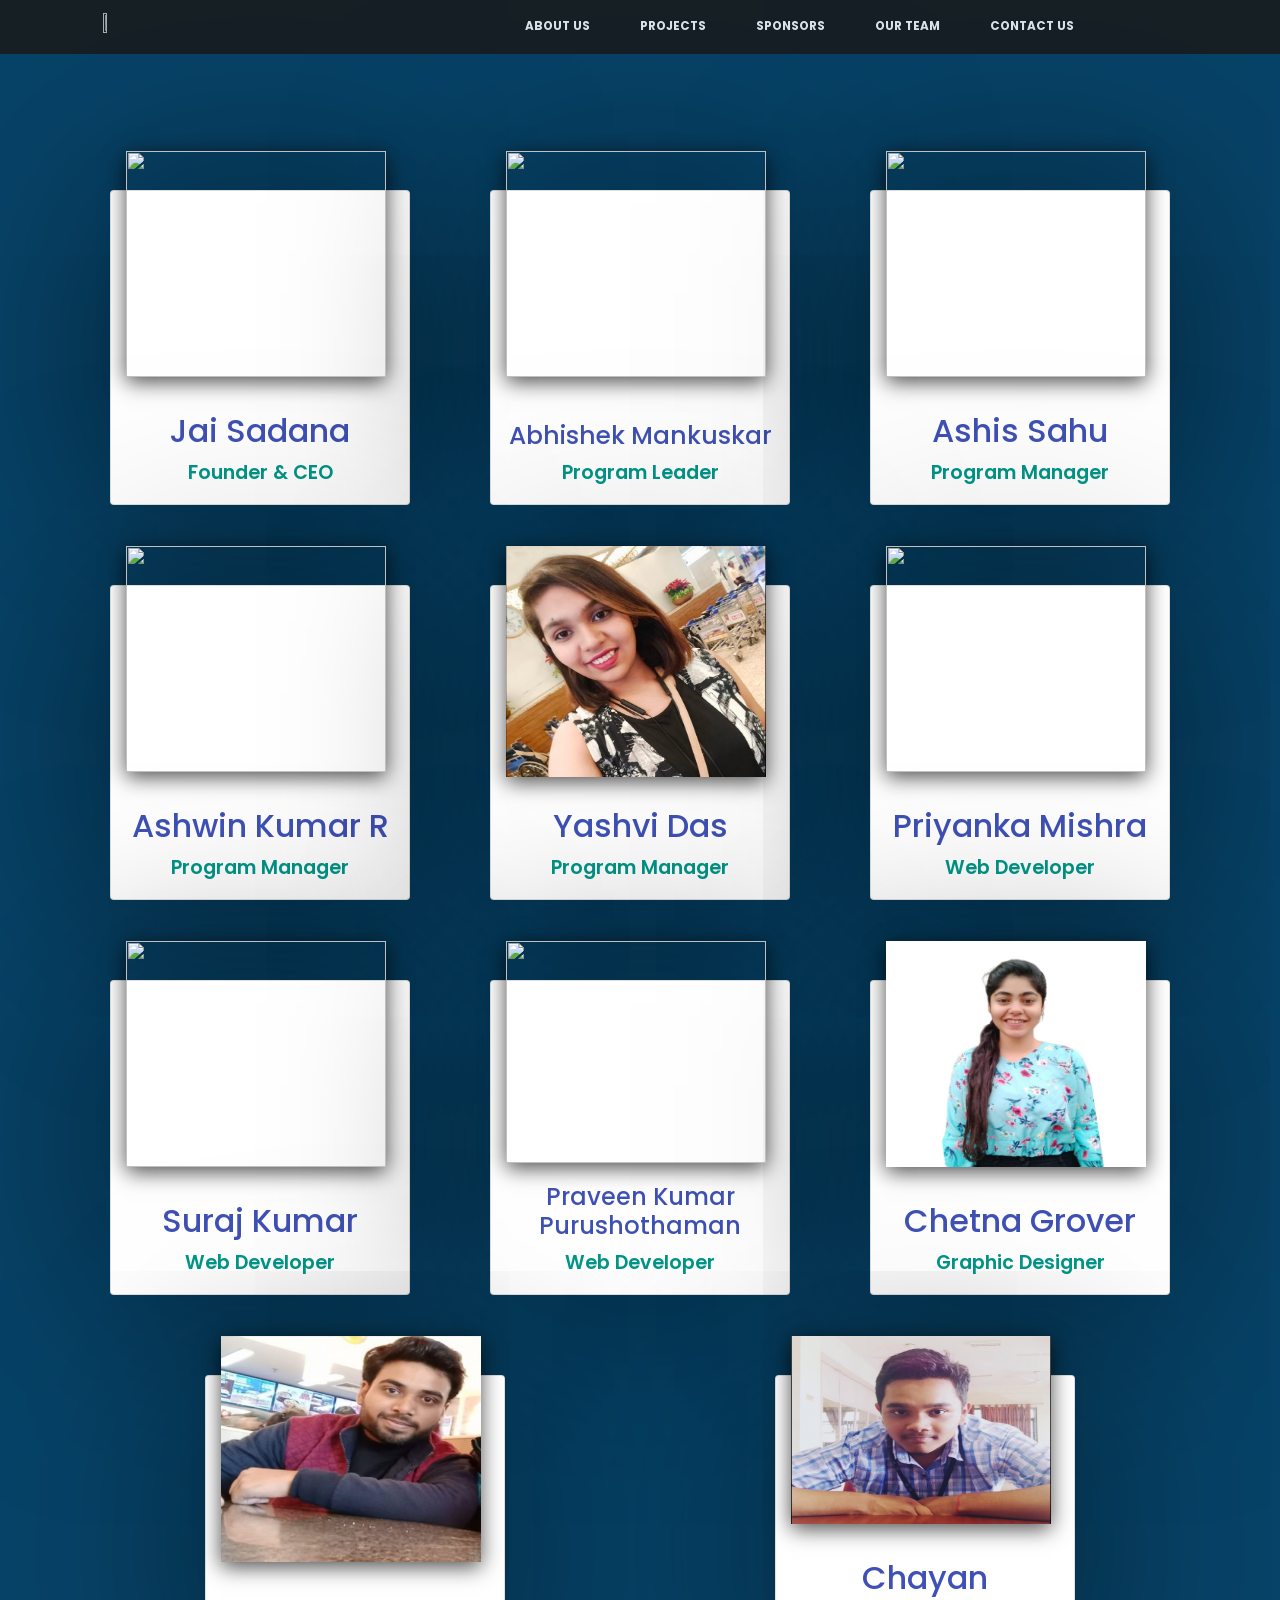
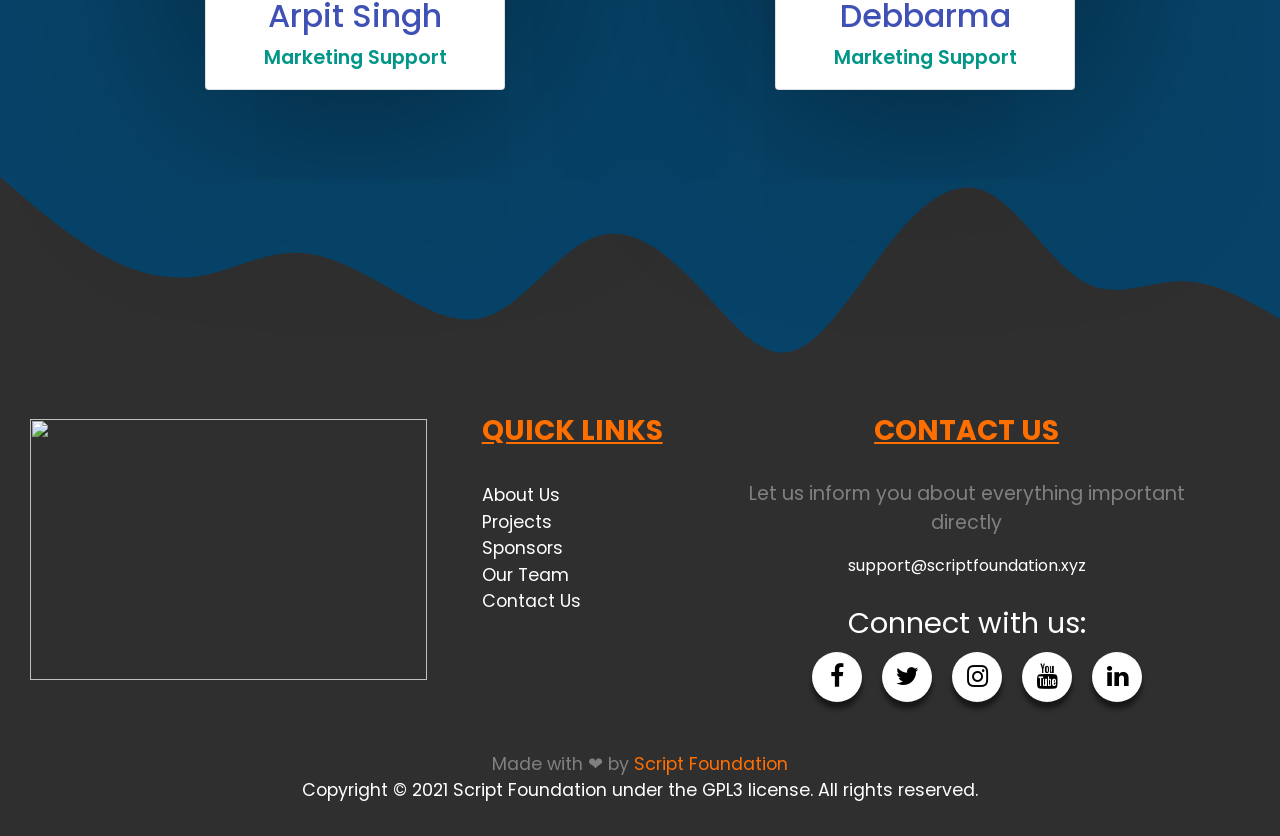
==== commit 52aba8da: "Update index.html" ====
--- a/Team/index.html
+++ b/Team/index.html
@@ -216,13 +216,13 @@
         <div class="content">
         <div class="social-icons">
          <ul>
-                  <!--  <li>
+                   <li>
                        <a href="https://www.linkedin.com/in/yashvi-das">
                             <i class="fab fa-linkedin-in"></i>
                         </a>
                     </li>
 
-                    <li>
+                   <!--  <li>
                         <a href="https://github.com/Yasvi">
                             <i class="fab fa-github"></i>
 
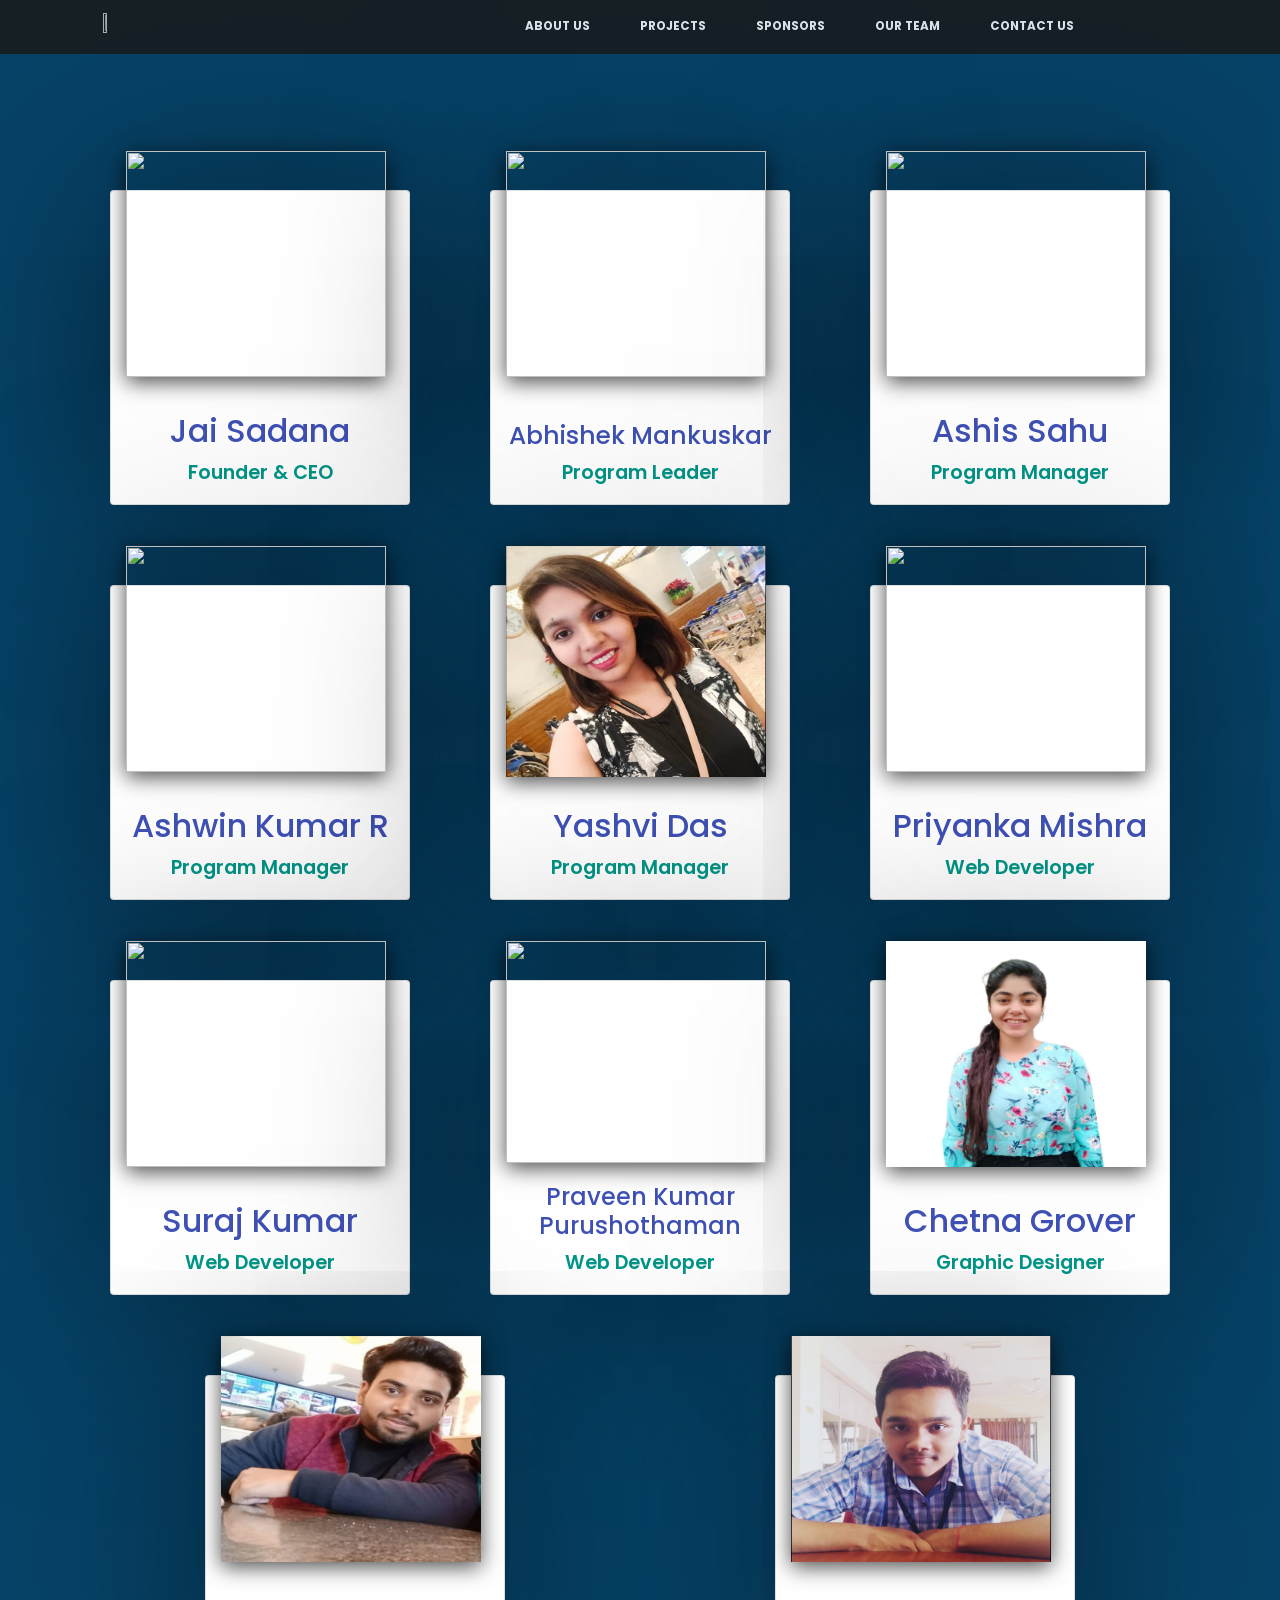
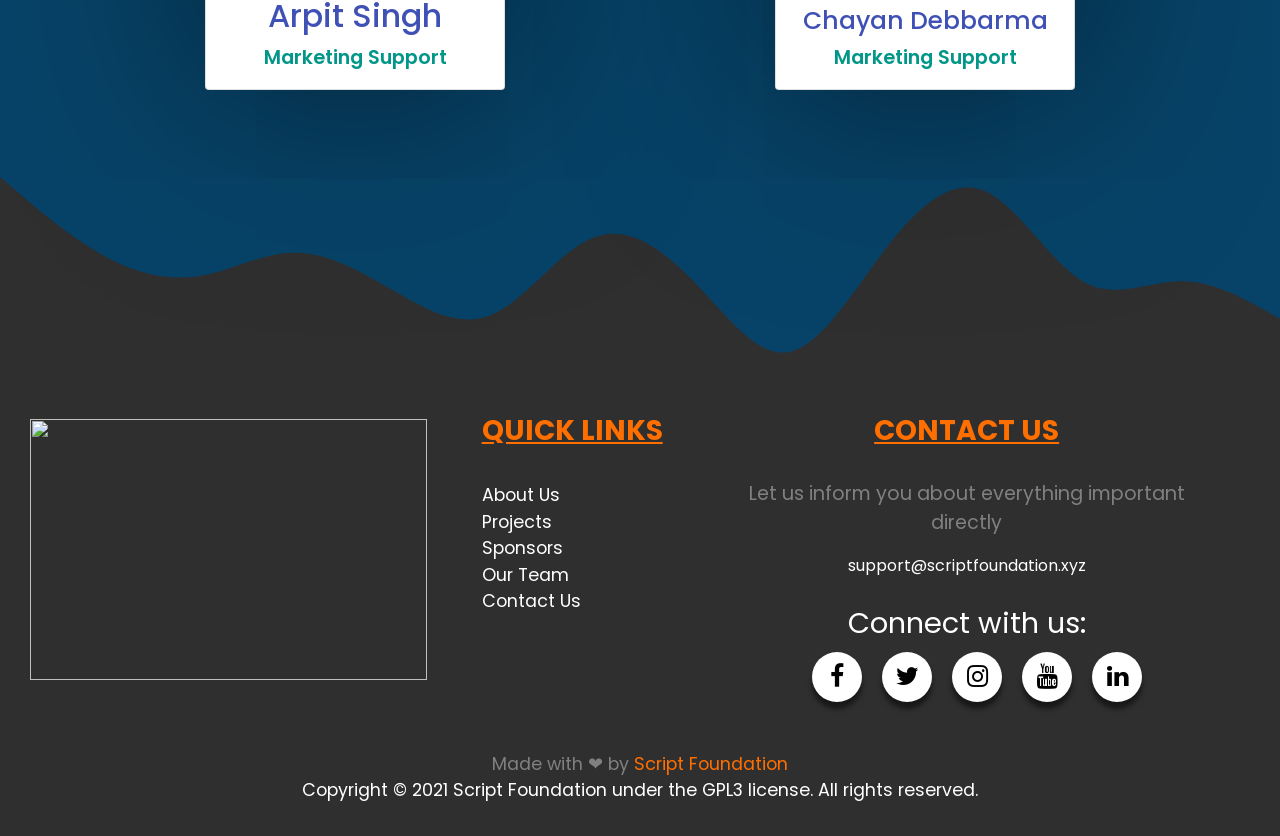
==== commit b3227f0c: "Update index.html" ====
--- a/Team/index.html
+++ b/Team/index.html
@@ -463,7 +463,7 @@
         <img src="chayan.jpg">
     </div>
 
-        <h1>Chayan Debbarma</h1>
+        <h1 style="font-size: 1.55em;margin-top: -16px;" >Chayan Debbarma</h1>
         <p>Marketing Support</p>
             <div class="content">
         <div class="social-icons">
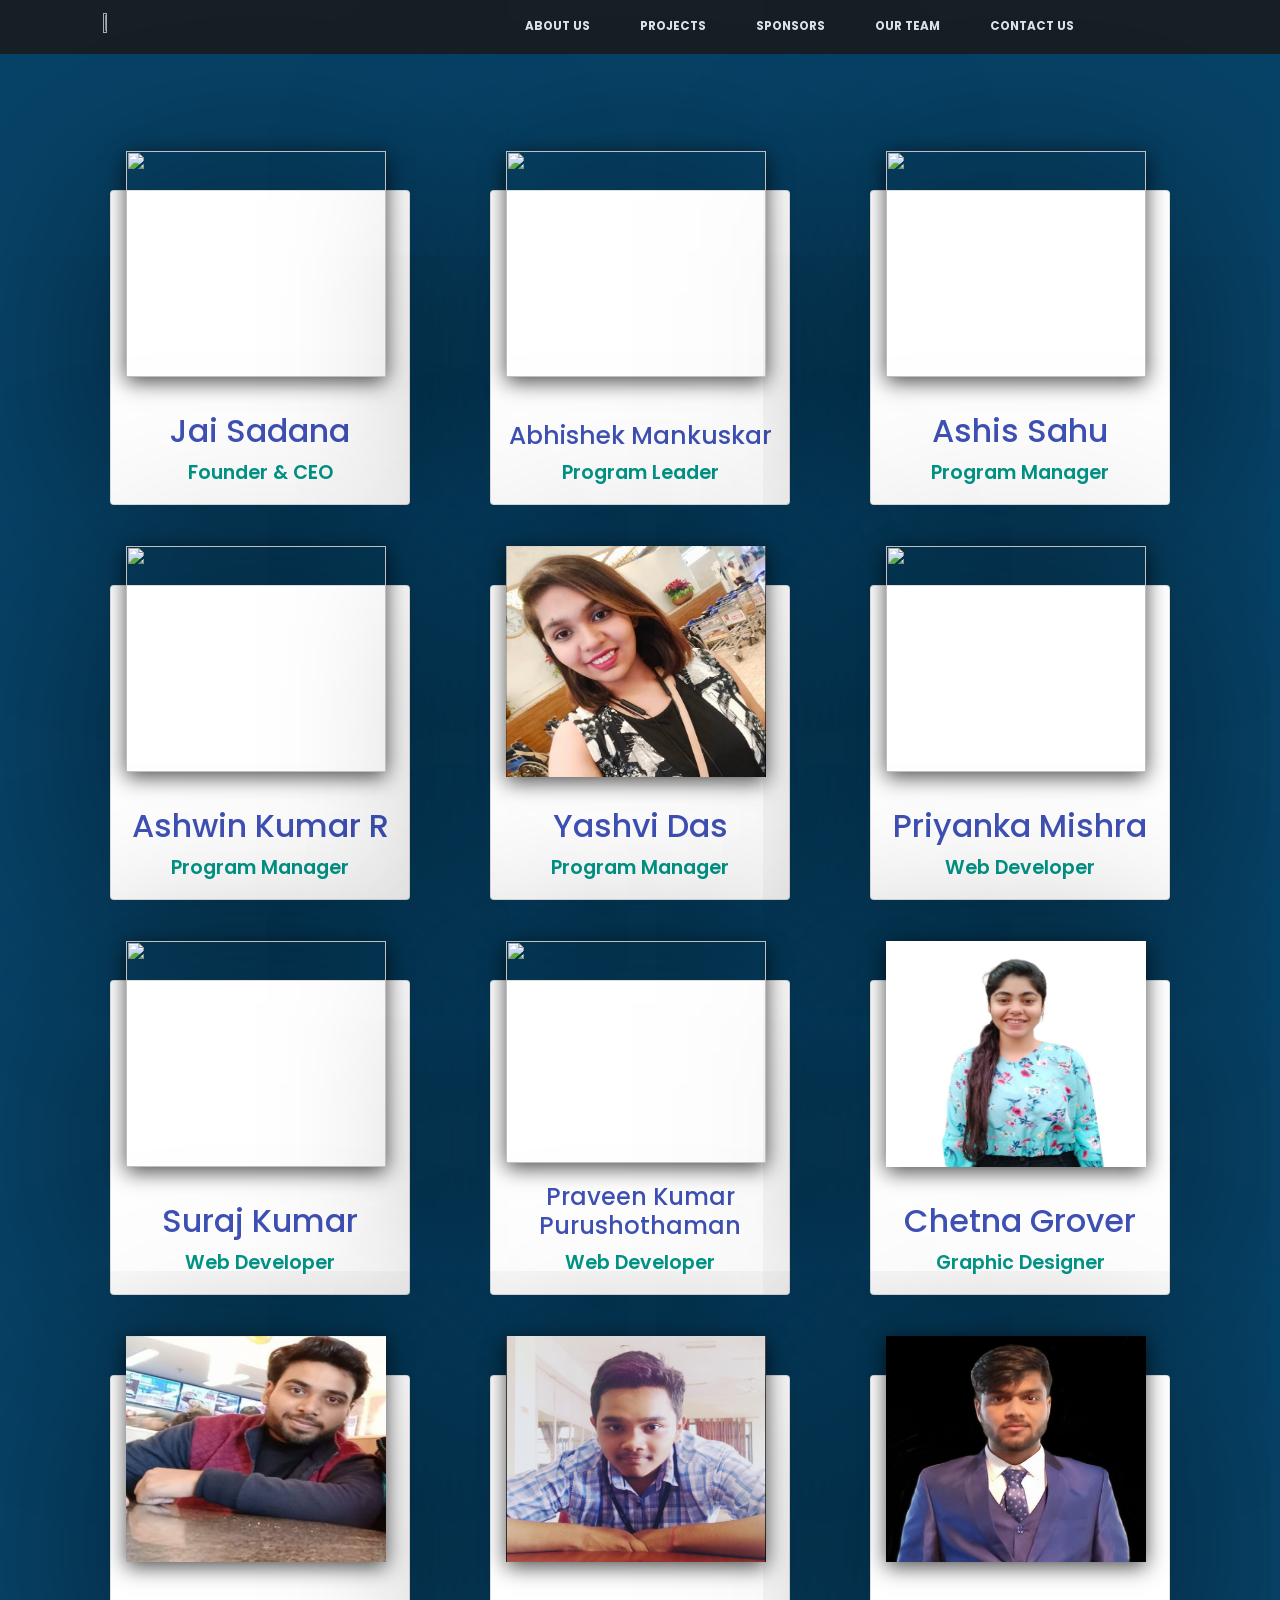
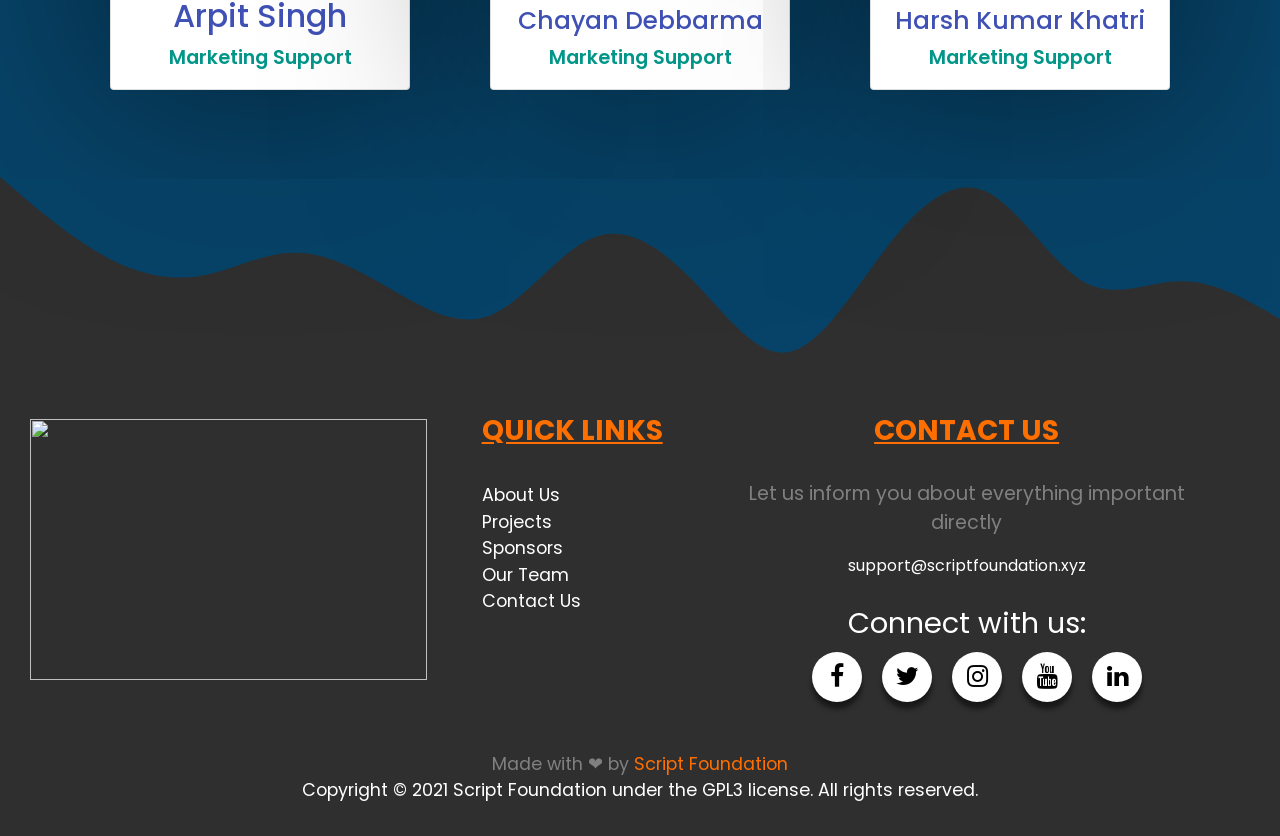
==== commit 56759994: "Update index.html" ====
--- a/Team/index.html
+++ b/Team/index.html
@@ -497,6 +497,52 @@
     </div>
 	   
 	   <!-- 11 -->
+	    <div class="card">
+    <div class="imgbx">
+        <img src="harshKumarKhatri.jpg">
+    </div>
+
+        <h1 style="font-size: 1.55em;margin-top: -16px;" >Harsh Kumar Khatri </h1>
+        <p>Marketing Support</p>
+            <div class="content">
+        <div class="social-icons">
+
+
+                <ul>
+                    <li>
+                       <a href="https://www.linkedin.com/in/harshkumarkhatri/">
+                            <i class="fab fa-linkedin-in"></i>
+                        </a>
+                    </li>
+
+                    <li>
+                        <a href="https://github.com/harshkumarkhatri
+">
+                            <i class="fab fa-github"></i>
+
+                        </a>
+                    </li>
+			
+		    <li>
+                        <a href="https://twitter.com/HarshKhatri24">
+                          <i class="fab fa-twitter"></i>
+                        </a>
+                    </li>
+			<li>
+                        <a href="https://www.youtube.com/channel/UCUASJcVXk_rmmFiyGOW4Qkg
+">
+                            <i class="fab fa-youtube"></i>
+
+                        </a>
+                    </li>
+                    
+
+                </ul>
+            </div>
+
+    </div>
+    </div>
+	    
 	   <!-- 12 -->
 
     </div>
